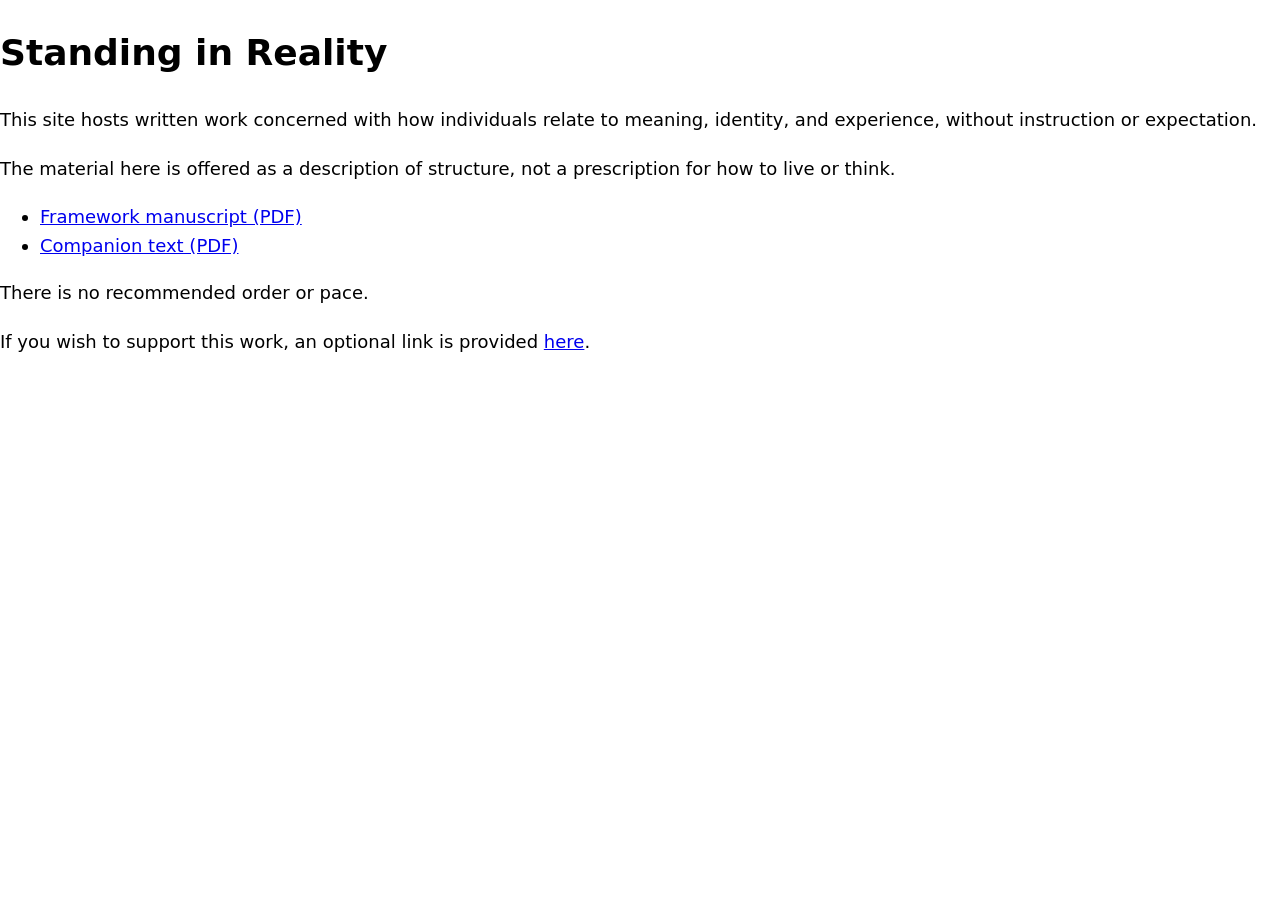
==== index.html @ 003a6c59 "Add CSS styles to index.html Added basic styles for body, main, header, and paragraphs." ====
<!DOCTYPE html>
<html lang="en">
<head>
  <style>
  body {
    font-family: system-ui, -apple-system, BlinkMacSystemFont, sans-serif;
    font-size: 18px;
    line-height: 1.6;
    margin: 0;
    padding: 0;
  }

  main {
    max-width: 720px;
    margin: 0 auto;
    padding: 2rem 1.5rem;
  }

  header h1 {
    font-size: 2rem;
    margin-bottom: 0.5rem;
  }

  header p {
    font-size: 1.2rem;
    color: #444;
  }

  p {
    margin-bottom: 1.25rem;
  }
</style>

  <meta charset="UTF-8">
  <title>Standing in Reality</title>
  <meta name="viewport" content="width=device-width, initial-scale=1">
</head>
<body>
  <h1>Standing in Reality</h1>

  <p>
    This site hosts written work concerned with how individuals relate to meaning,
    identity, and experience, without instruction or expectation.
  </p>

  <p>
    The material here is offered as a description of structure, not a prescription
    for how to live or think.
  </p>

  <ul>
    <li><a href="manuscript.pdf">Framework manuscript (PDF)</a></li>
    <li><a href="companion.pdf">Companion text (PDF)</a></li>
  </ul>

  <p>
    There is no recommended order or pace.
  </p>

  <p>
    If you wish to support this work, an optional link is provided
    <a href="support.html">here</a>.
  </p>
</body>
</html>
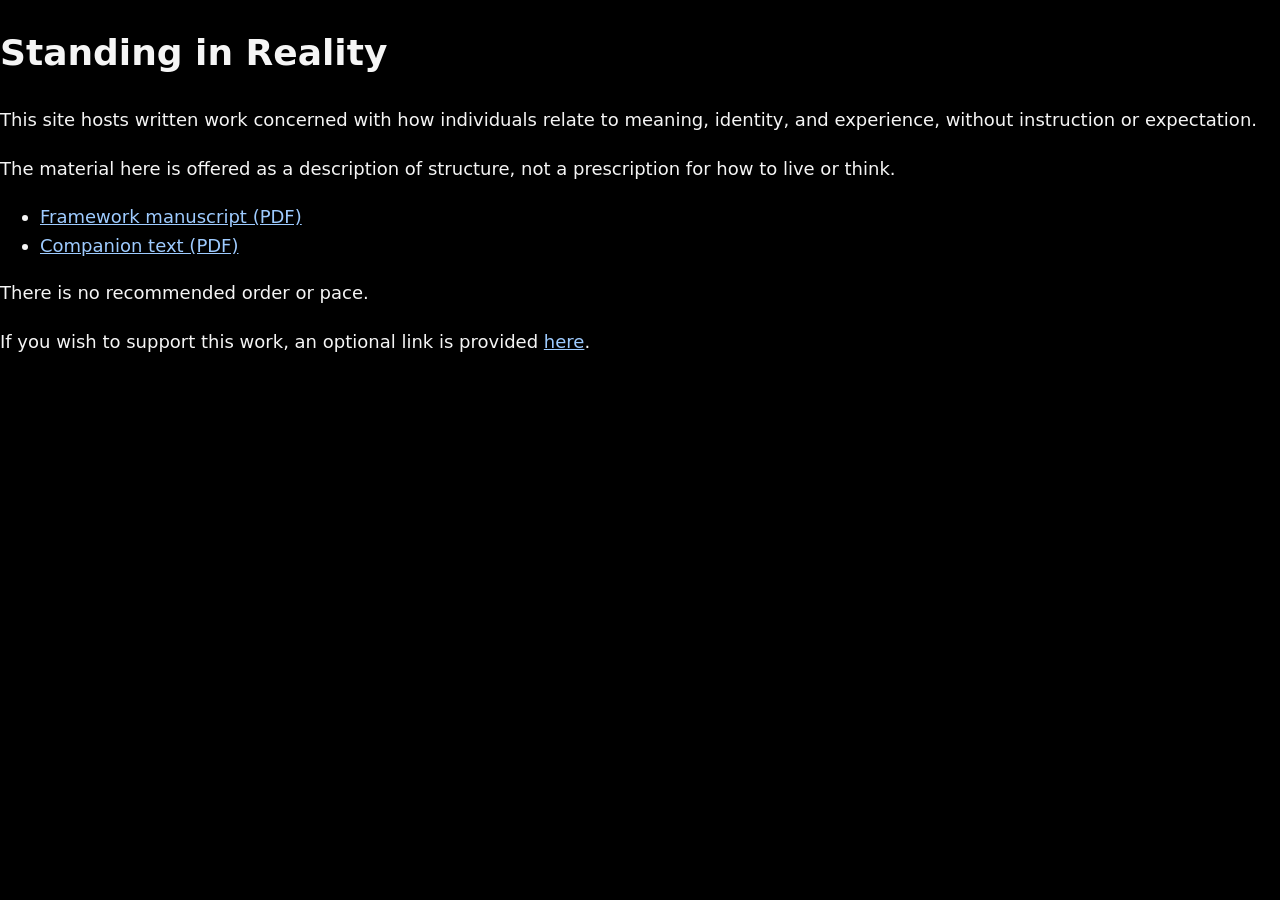
==== commit 0b1e1b96: "Improve styling in index.html Updated CSS styles for body and anchor elements." ====
--- a/index.html
+++ b/index.html
@@ -1,6 +1,22 @@
 <!DOCTYPE html>
 <html lang="en">
 <head>
+  <style>
+  body {
+    background-color: #000;
+    color: #f5f5f5;
+    font-size: 1.1rem;
+    line-height: 1.6;
+    margin: 0;
+    padding: 1.5rem;
+    font-family: system-ui, -apple-system, BlinkMacSystemFont, "Segoe UI", sans-serif;
+  }
+
+  a {
+    color: #9ecbff;
+  }
+</style>
+
   <style>
   body {
     font-family: system-ui, -apple-system, BlinkMacSystemFont, sans-serif;
@@ -29,6 +45,28 @@
   p {
     margin-bottom: 1.25rem;
   }
+    @media print {
+  body {
+    font-size: 12pt;
+    line-height: 1.5;
+    color: #000;
+  }
+
+  main {
+    max-width: none;
+    padding: 0;
+  }
+
+  a {
+    color: #000;
+    text-decoration: underline;
+  }
+
+  header {
+    margin-bottom: 2rem;
+  }
+}
+
 </style>
 
   <meta charset="UTF-8">
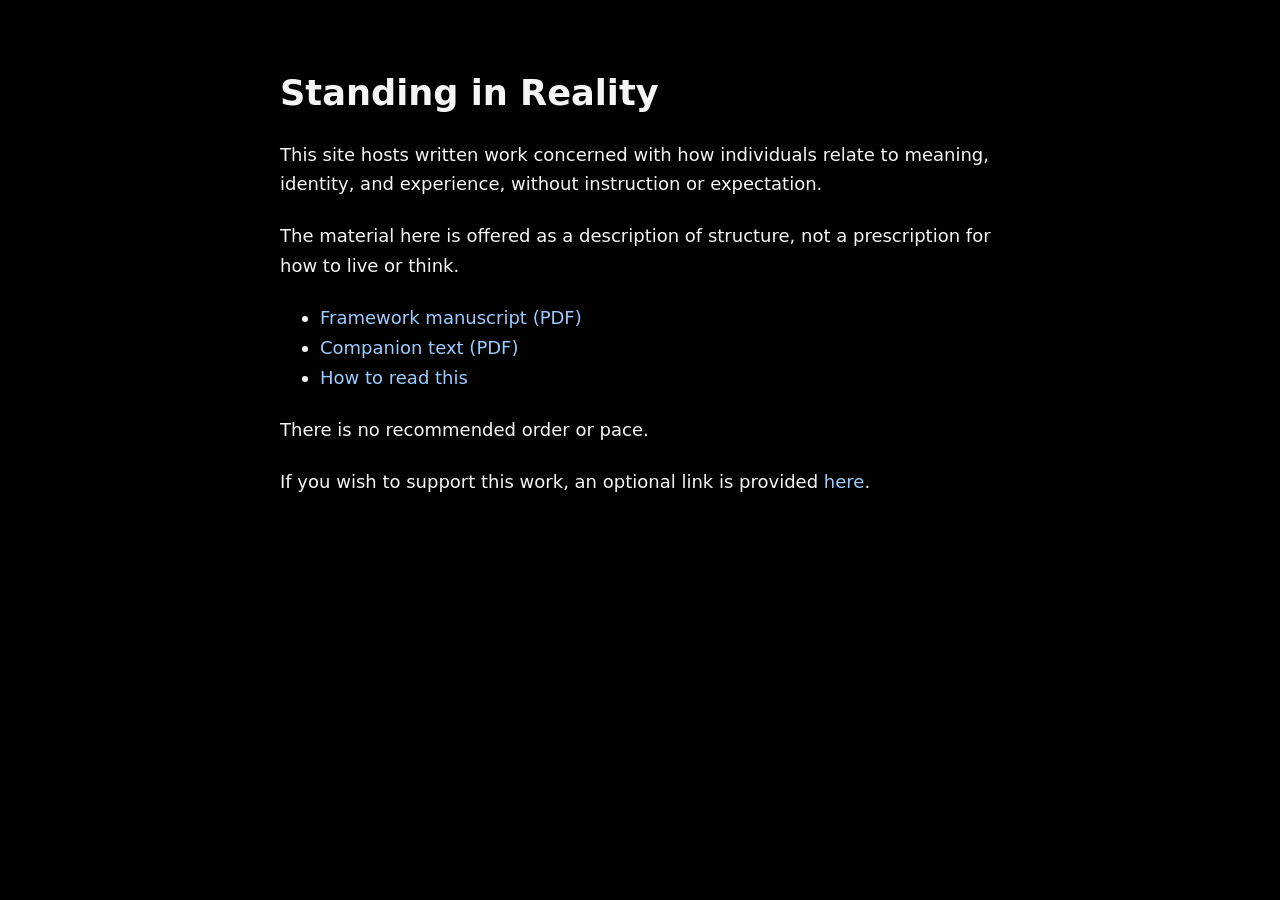
==== commit 8322108a: "Refactor HTML structure and styles Updated styles and structure of the HTML document." ====
--- a/index.html
+++ b/index.html
@@ -1,27 +1,13 @@
 <!DOCTYPE html>
 <html lang="en">
 <head>
-  <style>
+<style>
   body {
     background-color: #000;
     color: #f5f5f5;
-    font-size: 1.1rem;
-    line-height: 1.6;
-    margin: 0;
-    padding: 1.5rem;
     font-family: system-ui, -apple-system, BlinkMacSystemFont, "Segoe UI", sans-serif;
-  }
-
-  a {
-    color: #9ecbff;
-  }
-</style>
-
-  <style>
-  body {
-    font-family: system-ui, -apple-system, BlinkMacSystemFont, sans-serif;
     font-size: 18px;
-    line-height: 1.6;
+    line-height: 1.65;
     margin: 0;
     padding: 0;
   }
@@ -29,75 +15,85 @@
   main {
     max-width: 720px;
     margin: 0 auto;
-    padding: 2rem 1.5rem;
+    padding: 2.5rem 1.5rem;
   }
 
-  header h1 {
-    font-size: 2rem;
-    margin-bottom: 0.5rem;
-  }
-
-  header p {
-    font-size: 1.2rem;
-    color: #444;
+  h1 {
+    font-size: 2.2rem;
+    margin-bottom: 1rem;
   }
 
   p {
-    margin-bottom: 1.25rem;
-  }
-    @media print {
-  body {
-    font-size: 12pt;
-    line-height: 1.5;
-    color: #000;
+    margin-bottom: 1.4rem;
   }
 
-  main {
-    max-width: none;
-    padding: 0;
+  ul {
+    margin-bottom: 1.4rem;
   }
 
   a {
-    color: #000;
+    color: #9ecbff;
+    text-decoration: none;
+  }
+
+  a:hover {
     text-decoration: underline;
   }
 
-  header {
-    margin-bottom: 2rem;
+  @media print {
+    body {
+      background-color: #fff;
+      color: #000;
+      font-size: 12pt;
+      line-height: 1.5;
+    }
+
+    main {
+      max-width: none;
+      padding: 0;
+    }
+
+    a {
+      color: #000;
+      text-decoration: underline;
+    }
   }
-}
+</style>
 
-</style>
 
   <meta charset="UTF-8">
   <title>Standing in Reality</title>
   <meta name="viewport" content="width=device-width, initial-scale=1">
 </head>
 <body>
-  <h1>Standing in Reality</h1>
+  <main>
+    <h1>Standing in Reality</h1>
 
-  <p>
-    This site hosts written work concerned with how individuals relate to meaning,
-    identity, and experience, without instruction or expectation.
-  </p>
+    <p>
+      This site hosts written work concerned with how individuals relate to meaning,
+      identity, and experience, without instruction or expectation.
+    </p>
 
-  <p>
-    The material here is offered as a description of structure, not a prescription
-    for how to live or think.
-  </p>
+    <p>
+      The material here is offered as a description of structure, not a prescription
+      for how to live or think.
+    </p>
 
-  <ul>
-    <li><a href="manuscript.pdf">Framework manuscript (PDF)</a></li>
-    <li><a href="companion.pdf">Companion text (PDF)</a></li>
-  </ul>
+    <ul>
+      <li><a href="manuscript.pdf">Framework manuscript (PDF)</a></li>
+      <li><a href="companion.pdf">Companion text (PDF)</a></li>
+      <li><a href="how-to-read.html">How to read this</a></li>
+    </ul>
 
-  <p>
-    There is no recommended order or pace.
-  </p>
+    <p>
+      There is no recommended order or pace.
+    </p>
 
-  <p>
-    If you wish to support this work, an optional link is provided
-    <a href="support.html">here</a>.
-  </p>
+    <p>
+      If you wish to support this work, an optional link is provided
+      <a href="support.html">here</a>.
+    </p>
+  </main>
 </body>
+
 </html>
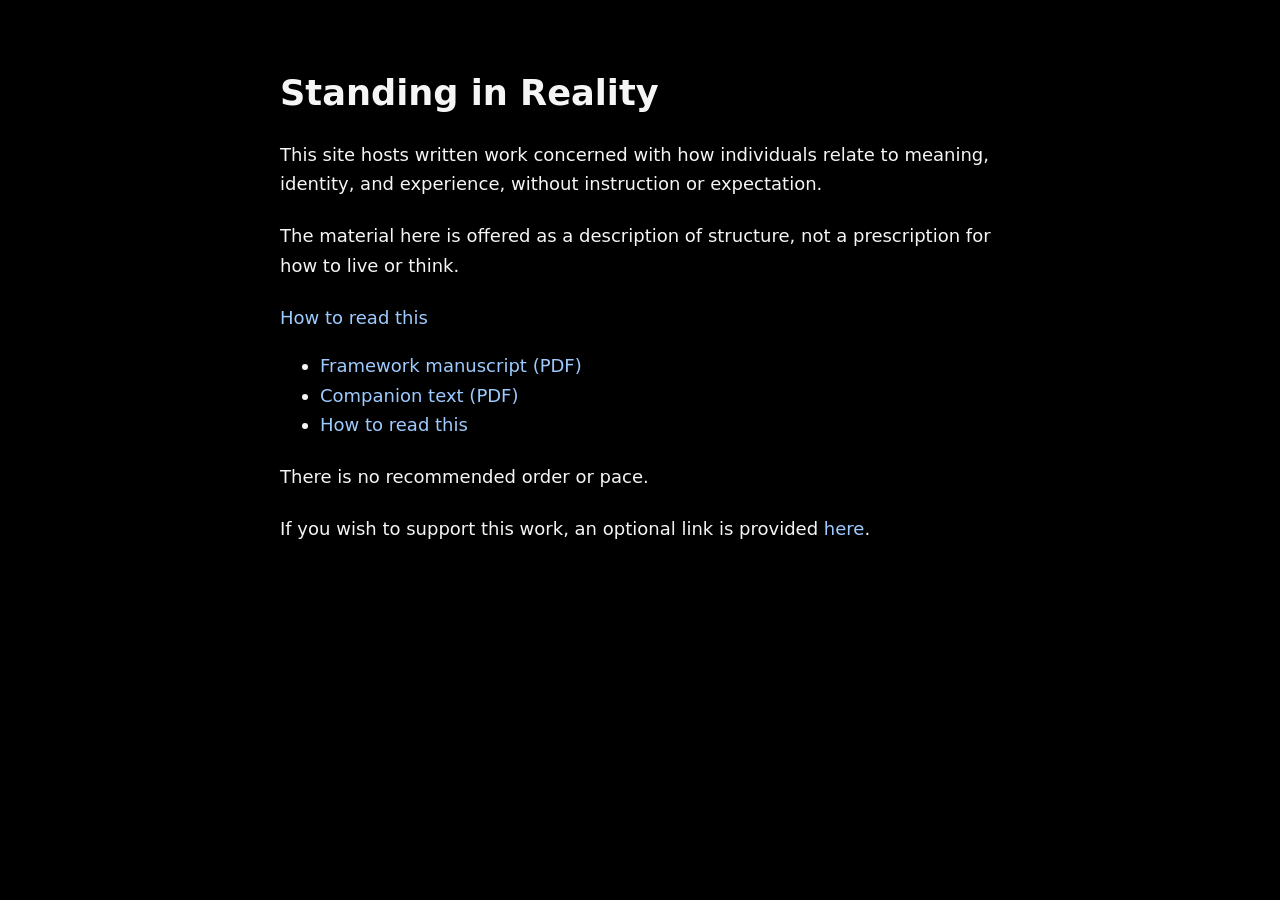
==== commit 043b956e: "Add link to 'How to read this' section" ====
--- a/index.html
+++ b/index.html
@@ -78,6 +78,7 @@
       The material here is offered as a description of structure, not a prescription
       for how to live or think.
     </p>
+    <a href="how-to-read.html">How to read this</a>
 
     <ul>
       <li><a href="manuscript.pdf">Framework manuscript (PDF)</a></li>
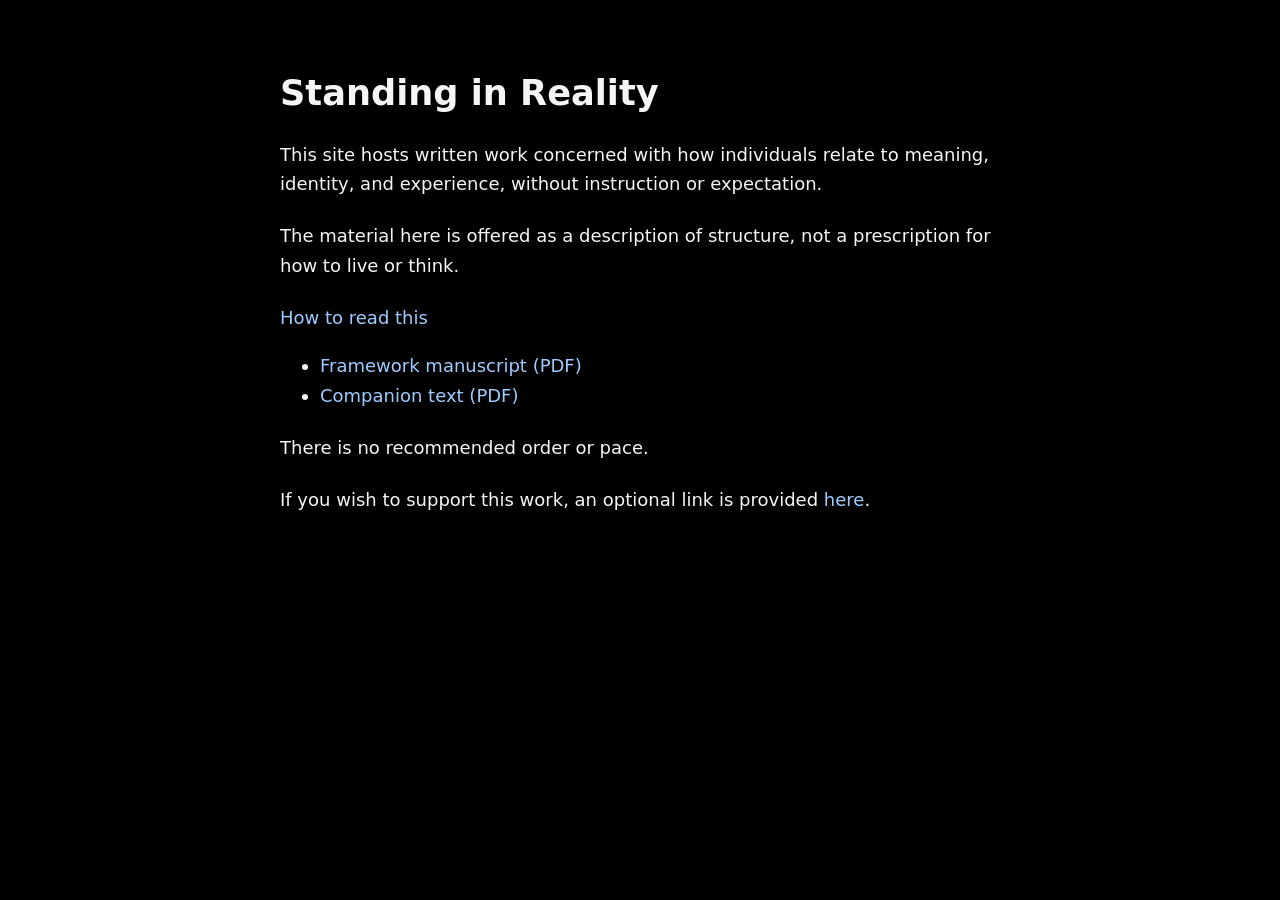
==== commit e5e5c026: "Remove 'How to read this' link from index.html Removed link to 'How to read this' page." ====
--- a/index.html
+++ b/index.html
@@ -83,7 +83,6 @@
     <ul>
       <li><a href="manuscript.pdf">Framework manuscript (PDF)</a></li>
       <li><a href="companion.pdf">Companion text (PDF)</a></li>
-      <li><a href="how-to-read.html">How to read this</a></li>
     </ul>
 
     <p>
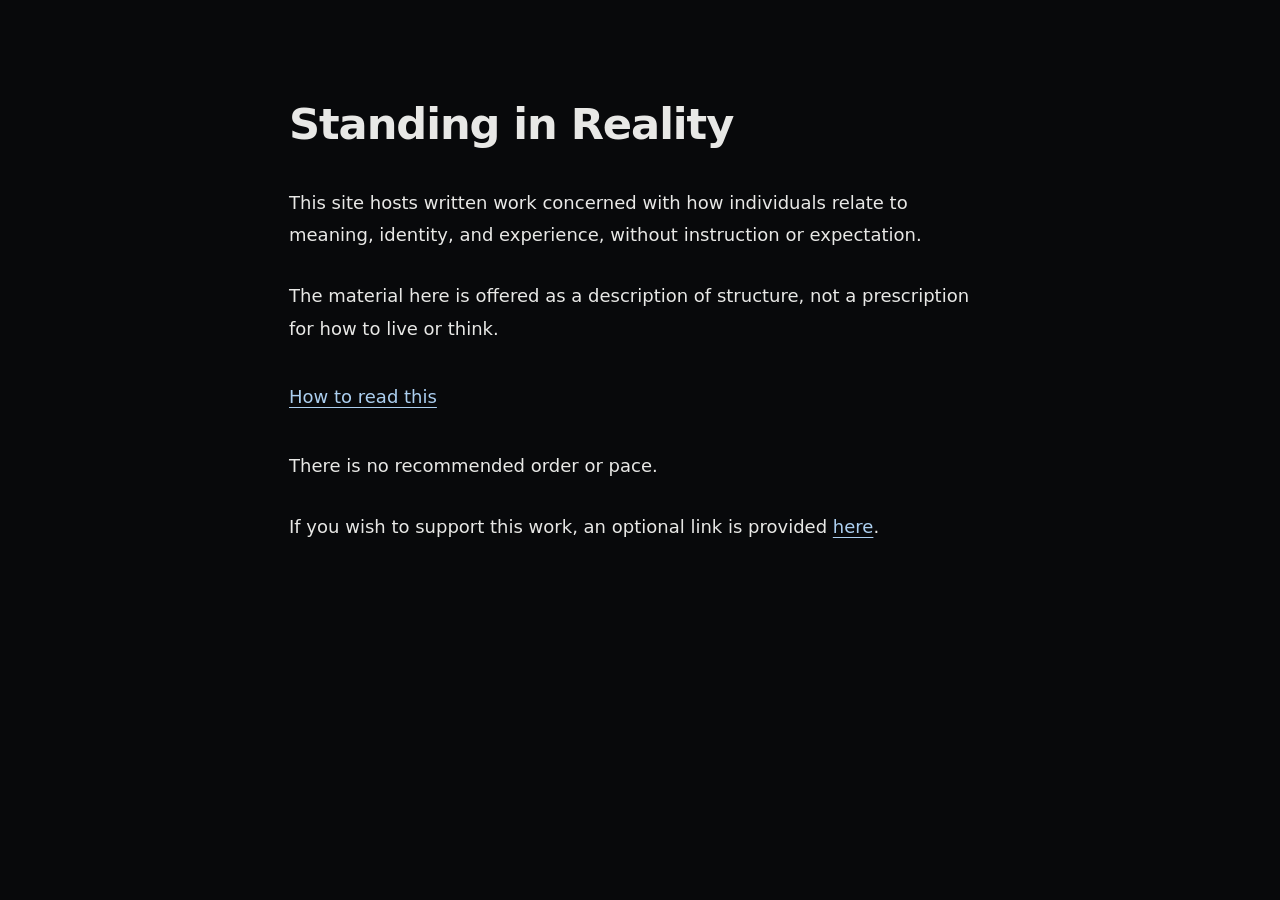
==== commit 746bfc1d: "Refine homepage reading layout and remove unpublished paper links" ====
--- a/index.html
+++ b/index.html
@@ -2,63 +2,68 @@
 <html lang="en">
 <head>
 <style>
-  body {
-    background-color: #000;
-    color: #f5f5f5;
-    font-family: system-ui, -apple-system, BlinkMacSystemFont, "Segoe UI", sans-serif;
-    font-size: 18px;
-    line-height: 1.65;
-    margin: 0;
-    padding: 0;
-  }
-
-  main {
-    max-width: 720px;
-    margin: 0 auto;
-    padding: 2.5rem 1.5rem;
-  }
-
-  h1 {
-    font-size: 2.2rem;
-    margin-bottom: 1rem;
-  }
-
-  p {
-    margin-bottom: 1.4rem;
-  }
-
-  ul {
-    margin-bottom: 1.4rem;
-  }
-
-  a {
-    color: #9ecbff;
-    text-decoration: none;
-  }
-
-  a:hover {
-    text-decoration: underline;
-  }
-
-  @media print {
-    body {
-      background-color: #fff;
-      color: #000;
-      font-size: 12pt;
-      line-height: 1.5;
+    :root {
+      color-scheme: dark;
+      font-family: system-ui, -apple-system, BlinkMacSystemFont, "Segoe UI", sans-serif;
+      background: #08090b;
+      color: #e8e8e6;
+      font-size: 18px;
     }
-
+    * { box-sizing: border-box; }
+    body { margin: 0; line-height: 1.8; }
     main {
-      max-width: none;
-      padding: 0;
+      width: 100%;
+      max-width: 44rem;
+      margin: 0 auto;
+      padding: clamp(2.5rem, 8vw, 5.5rem) clamp(1.25rem, 5vw, 2.5rem);
+      overflow-wrap: break-word;
     }
-
+    h1 {
+      font-size: clamp(1.8rem, 6vw, 2.4rem);
+      font-weight: 550;
+      line-height: 1.2;
+      letter-spacing: -0.025em;
+      margin: 0 0 2rem;
+      text-wrap: balance;
+    }
+    p { margin: 0 0 1.6rem; }
     a {
-      color: #000;
+      color: #accff0;
       text-decoration: underline;
+      text-decoration-thickness: 1px;
+      text-underline-offset: 0.22em;
     }
-  }
-</style>
+    a:hover { color: #d4e7fa; }
+    a:focus-visible {
+      outline: 2px solid currentColor;
+      outline-offset: 5px;
+      border-radius: 2px;
+    }
+    .reading-link { margin-block: 2rem; }
+    .back {
+      border-top: 1px solid #303238;
+      margin-top: 2.75rem;
+      padding-top: 1.25rem;
+      font-size: 0.95rem;
+    }
+    .support-box {
+      margin-block: 2rem;
+      padding: 1.25rem;
+      border: 1px solid #303238;
+      border-radius: 8px;
+      background: #101215;
+    }
+    .support-box p:last-child { margin-bottom: 0; }
+    .support-link { display: inline-block; margin-bottom: 1rem; }
+    @media print {
+      :root { color-scheme: light; background: #fff; color: #000; font-size: 12pt; }
+      body { line-height: 1.5; }
+      main { max-width: none; padding: 0; }
+      h1 { font-size: 22pt; }
+      a { color: #000; }
+      .support-box { background: transparent; border-color: #777; }
+    }
+  </style>
 
 
   <meta charset="UTF-8">
@@ -78,12 +83,8 @@
       The material here is offered as a description of structure, not a prescription
       for how to live or think.
     </p>
-    <a href="how-to-read.html">How to read this</a>
+    <p class="reading-link"><a href="how-to-read.html">How to read this</a></p>
 
-    <ul>
-      <li><a href="manuscript.pdf">Framework manuscript (PDF)</a></li>
-      <li><a href="companion.pdf">Companion text (PDF)</a></li>
-    </ul>
 
     <p>
       There is no recommended order or pace.
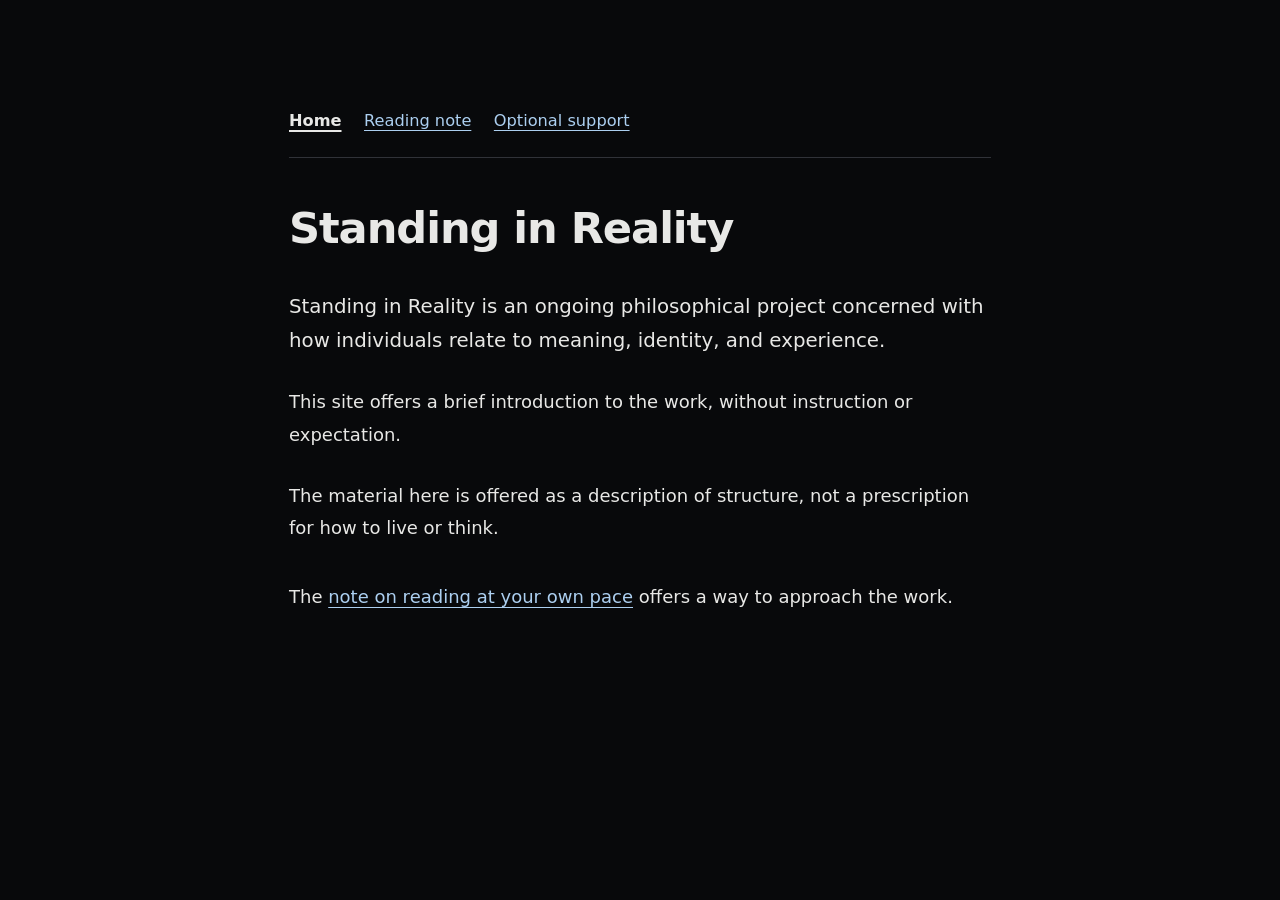
==== commit fb8f017f: "Clarify the introductory site and unify accessible presentation Describe the homepage as an introduc" ====
--- a/index.html
+++ b/index.html
@@ -1,100 +1,45 @@
 <!DOCTYPE html>
 <html lang="en">
 <head>
-<style>
-    :root {
-      color-scheme: dark;
-      font-family: system-ui, -apple-system, BlinkMacSystemFont, "Segoe UI", sans-serif;
-      background: #08090b;
-      color: #e8e8e6;
-      font-size: 18px;
-    }
-    * { box-sizing: border-box; }
-    body { margin: 0; line-height: 1.8; }
-    main {
-      width: 100%;
-      max-width: 44rem;
-      margin: 0 auto;
-      padding: clamp(2.5rem, 8vw, 5.5rem) clamp(1.25rem, 5vw, 2.5rem);
-      overflow-wrap: break-word;
-    }
-    h1 {
-      font-size: clamp(1.8rem, 6vw, 2.4rem);
-      font-weight: 550;
-      line-height: 1.2;
-      letter-spacing: -0.025em;
-      margin: 0 0 2rem;
-      text-wrap: balance;
-    }
-    p { margin: 0 0 1.6rem; }
-    a {
-      color: #accff0;
-      text-decoration: underline;
-      text-decoration-thickness: 1px;
-      text-underline-offset: 0.22em;
-    }
-    a:hover { color: #d4e7fa; }
-    a:focus-visible {
-      outline: 2px solid currentColor;
-      outline-offset: 5px;
-      border-radius: 2px;
-    }
-    .reading-link { margin-block: 2rem; }
-    .back {
-      border-top: 1px solid #303238;
-      margin-top: 2.75rem;
-      padding-top: 1.25rem;
-      font-size: 0.95rem;
-    }
-    .support-box {
-      margin-block: 2rem;
-      padding: 1.25rem;
-      border: 1px solid #303238;
-      border-radius: 8px;
-      background: #101215;
-    }
-    .support-box p:last-child { margin-bottom: 0; }
-    .support-link { display: inline-block; margin-bottom: 1rem; }
-    @media print {
-      :root { color-scheme: light; background: #fff; color: #000; font-size: 12pt; }
-      body { line-height: 1.5; }
-      main { max-width: none; padding: 0; }
-      h1 { font-size: 22pt; }
-      a { color: #000; }
-      .support-box { background: transparent; border-color: #777; }
-    }
-  </style>
-
-
   <meta charset="UTF-8">
+  <meta name="viewport" content="width=device-width, initial-scale=1">
   <title>Standing in Reality</title>
-  <meta name="viewport" content="width=device-width, initial-scale=1">
+  <meta name="description" content="An introduction to Standing in Reality, an ongoing philosophical project exploring meaning, identity, and experience.">
+  <link rel="stylesheet" href="styles.css">
 </head>
 <body>
-  <main>
+  <a class="skip-link" href="#main-content">Skip to content</a>
+  <div class="page-shell">
+    <nav class="site-nav" aria-label="Site navigation">
+      <ul>
+          <li><a href="index.html" aria-current="page">Home</a></li>
+          <li><a href="how-to-read.html">Reading note</a></li>
+          <li><a href="support.html">Optional support</a></li>
+      </ul>
+    </nav>
+    <main id="main-content" tabindex="-1">
     <h1>Standing in Reality</h1>
 
+    <p class="intro">
+      Standing in Reality is an ongoing philosophical project concerned with how
+      individuals relate to meaning, identity, and experience.
+    </p>
+
     <p>
-      This site hosts written work concerned with how individuals relate to meaning,
-      identity, and experience, without instruction or expectation.
+      This site offers a brief introduction to the work, without instruction or expectation.
     </p>
 
     <p>
       The material here is offered as a description of structure, not a prescription
       for how to live or think.
     </p>
-    <p class="reading-link"><a href="how-to-read.html">How to read this</a></p>
+    <p class="reading-link">
+      The <a href="how-to-read.html">note on reading at your own pace</a> offers
+      a way to approach the work.
+    </p>
+  
+    </main>
+  </div>
+</body>
+</html>
 
-
-    <p>
-      There is no recommended order or pace.
-    </p>
-
-    <p>
-      If you wish to support this work, an optional link is provided
-      <a href="support.html">here</a>.
-    </p>
-  </main>
-</body>
-
-</html>
--- a/styles.css
+++ b/styles.css
@@ -0,0 +1,100 @@
+:root {
+  color-scheme: dark;
+  font-family: system-ui, -apple-system, BlinkMacSystemFont, "Segoe UI", sans-serif;
+  background: #08090b;
+  color: #e8e8e6;
+  font-size: 112.5%;
+}
+* { box-sizing: border-box; }
+body { margin: 0; line-height: 1.8; }
+.page-shell {
+  width: 100%;
+  max-width: 44rem;
+  margin: 0 auto;
+  padding: clamp(2.5rem, 8vw, 5.5rem) clamp(1.25rem, 5vw, 2.5rem);
+  overflow-wrap: break-word;
+}
+main { overflow-wrap: break-word; }
+.skip-link {
+  position: absolute;
+  top: 0.75rem;
+  left: 1.25rem;
+  padding: 0.5rem 0.75rem;
+  background: #101215;
+  transform: translateY(-200%);
+}
+.skip-link:focus { transform: translateY(0); }
+.site-nav {
+  margin-bottom: 2.5rem;
+  padding-bottom: 0.75rem;
+  border-bottom: 1px solid #303238;
+}
+.site-nav ul {
+  display: flex;
+  flex-wrap: wrap;
+  gap: 0.25rem 1.25rem;
+  margin: 0;
+  padding: 0;
+  list-style: none;
+  font-size: 0.9rem;
+}
+.site-nav a {
+  display: inline-flex;
+  align-items: center;
+  min-height: 44px;
+  padding-block: 0.25rem;
+}
+.site-nav a[aria-current="page"] {
+  color: #e8e8e6;
+  font-weight: 600;
+  text-decoration-thickness: 2px;
+}
+h1 {
+  font-size: clamp(1.8rem, 6vw, 2.4rem);
+  font-weight: 550;
+  line-height: 1.2;
+  letter-spacing: -0.025em;
+  margin: 0 0 2rem;
+  text-wrap: balance;
+}
+p { margin: 0 0 1.6rem; }
+main > p:last-child { margin-bottom: 0; }
+.intro { font-size: 1.1rem; line-height: 1.7; }
+a {
+  color: #accff0;
+  text-decoration: underline;
+  text-decoration-thickness: 1px;
+  text-underline-offset: 0.22em;
+}
+a:hover { color: #d4e7fa; }
+a:focus-visible {
+  outline: 2px solid currentColor;
+  outline-offset: 5px;
+  border-radius: 2px;
+}
+.reading-link { margin-block: 2rem; }
+.back {
+  border-top: 1px solid #303238;
+  margin-top: 2.75rem;
+  padding-top: 1.25rem;
+  font-size: 0.95rem;
+}
+.support-box {
+  margin-block: 2rem;
+  padding: 1.25rem;
+  border: 1px solid #303238;
+  border-radius: 8px;
+  background: #101215;
+}
+.support-box p:last-child { margin-bottom: 0; }
+.support-link { display: inline-block; margin-bottom: 1rem; }
+@media print {
+  :root { color-scheme: light; background: #fff; color: #000; font-size: 12pt; }
+  body { line-height: 1.5; }
+  .page-shell { max-width: none; padding: 0; }
+  .site-nav, .skip-link, .back { display: none; }
+  h1 { font-size: 22pt; }
+  a { color: #000; }
+  .support-box { background: transparent; border-color: #777; }
+}
+
